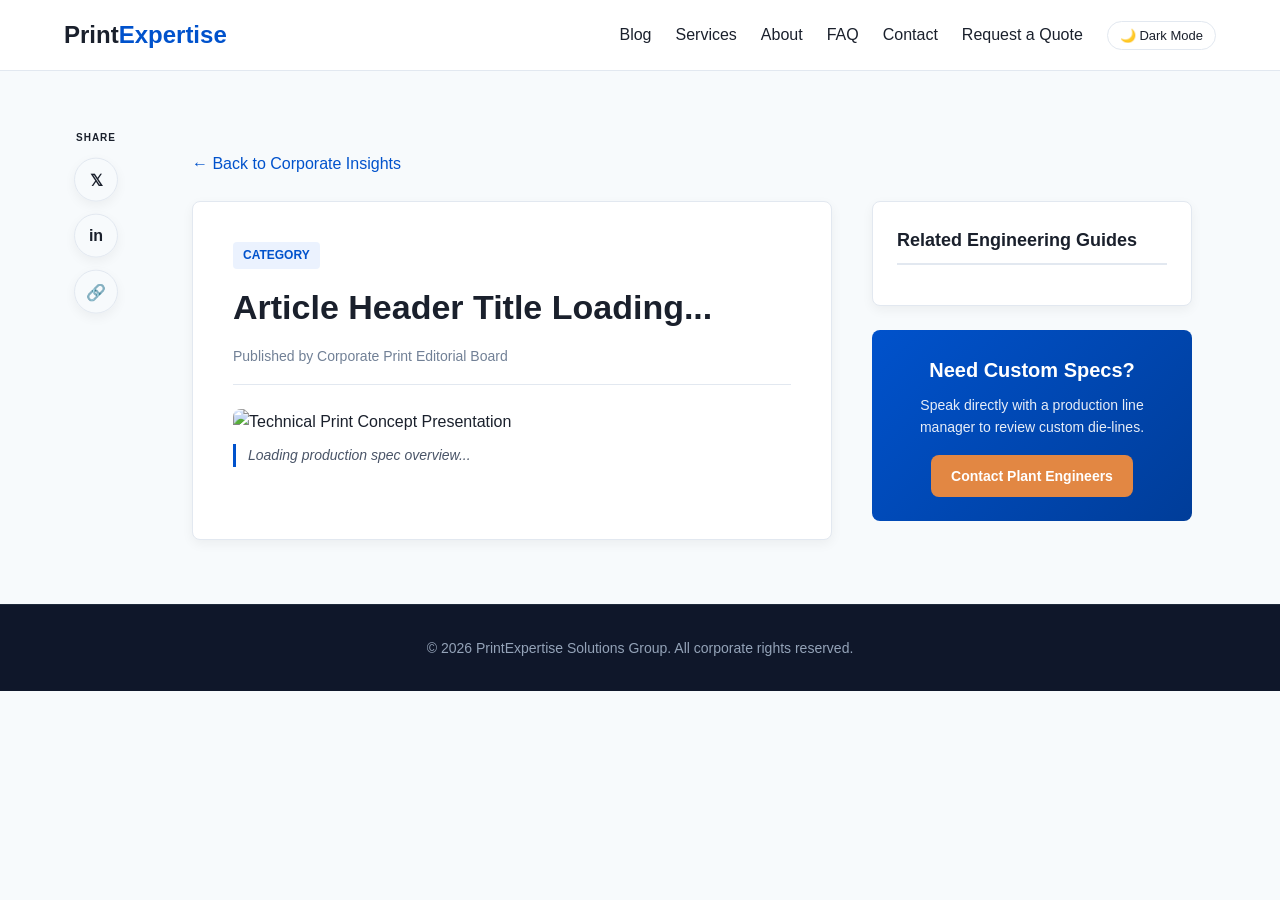
==== article-detail.html @ b83bb5b3 "Add files via upload" ====
<!DOCTYPE html>
<html lang="en" data-theme="light">
<head>
    <meta charset="UTF-8">
    <meta name="viewport" content="width=device-width, initial-scale=1.0">
    <title>Loading Technical Article... | PrintExpertise</title>
    <link rel="stylesheet" href="style.css">
</head>
<body>

    <!-- Header Navigation -->
    <header class="main-header">
        <div class="container header-flex">
		 <a href="index.html" class="logo">Print<span>Expertise</span></a>
           <!-- Mobile Menu Trigger Icon -->
        <button class="menu-toggle" id="mobileMenuBtn" aria-label="Toggle Menu">
            <span class="bar"></span>
            <span class="bar"></span>
            <span class="bar"></span>
        </button>

        <nav class="nav-links" id="navMenu">
            <a href="index.html">Blog</a>
            <a href="services.html">Services</a>
            <a href="about.html">About</a>
            <a href="faq.html">FAQ</a>
            <a href="contact.html">Contact</a>
            <a href="contact.html" class="cta-btn">Request a Quote</a>
            <button id="themeToggle" class="theme-toggle-btn" aria-label="Toggle Dark Mode">🌙 Toggle Theme</button>
            </nav>
        </div>
    </header>

    <!-- Master Detail View Flex Wrapper -->
    <div class="container detail-wrapper">
        
        <!-- Sticky Left-Side Social Sharing Hub -->
        <aside class="sticky-share-panel">
            <div class="share-title">SHARE</div>
            <button class="share-btn x-btn" onclick="window.open('https://twitter.com)">𝕏</button>
            <button class="share-btn ln-btn" onclick="window.open('https://linkedin.com)">in</button>
            <button class="share-btn link-btn" id="copyLinkBtn">🔗</button>
            <div class="copy-alert" id="copyAlert">Copied!</div>
        </aside>

        <!-- Article Content Wrapper -->
        <!-- Article Content Wrapper inside article-detail.html -->
<main class="container article-detail-container" style="max-width: 1200px; margin-top: 40px; margin-bottom: 64px;">
    <a href="index.html" class="back-link">&larr; Back to Corporate Insights</a>
    
    <!-- 2-Column Responsive Split Layout Matrix Grid -->
    <div class="article-split-layout" style="display: grid; grid-template-columns: 8fr 4fr; gap: 40px; align-items: start;">
        
        <!-- Column 1: Main Content Profile -->
        <article class="full-article" style="background: #ffffff; padding: 40px; border-radius: var(--radius); box-shadow: var(--shadow);">
            <div id="articleBadge" class="card-badge detail-badge" style="margin:0 0 16px 0;">Category</div>
            <h1 id="articleTitle" style="font-size: 34px; margin-bottom: 16px; line-height: 1.3;">Article Header Title Loading...</h1>
            <div id="articleMeta" class="article-meta" style="font-size: 14px; color: #718096; margin-bottom: 24px; padding-bottom: 16px; border-bottom: 1px solid var(--border-color);">Published by Corporate Print Editorial Board</div>
            
            <!-- Hero Image Display Component Wrap -->
            <div class="detail-image-container" style="width: 100%; border-radius: var(--radius); overflow: hidden; position: relative;">
                <!-- Above-the-fold image loads eagerly to prevent layout shifts -->
                <img id="articleHeroImage" src="" alt="Technical Print Concept Presentation" style="width: 100%; height: auto; display: block; object-fit: cover; max-height: 400px;" fetchpriority="high">
            </div>
            
            <!-- Advanced Dynamic Caption Node -->
            <figcaption id="imageCaption" style="font-size: 14px; font-style: italic; color: var(--text-main); margin-top: 10px; margin-bottom: 32px; padding-left: 12px; border-left: 3px solid var(--primary-color);">
                Loading production spec overview...
            </figcaption>
            
            <div id="articleBody" class="article-body">
                <!-- Rich text content blocks inject here -->
            </div>
        </article>

        <!-- Column 2: Sticky Related Posts Context Sidebar -->
        <aside class="detail-sidebar" style="position: sticky; top: 100px; display: flex; flex-direction: column; gap: 24px;">
            <div class="sidebar-widget" style="background: #ffffff; padding: 24px; border-radius: var(--radius); box-shadow: var(--shadow);">
                <h3 style="margin-bottom: 16px; font-size: 18px; border-bottom: 2px solid var(--border-color); padding-bottom: 8px;">Related Engineering Guides</h3>
                <div id="relatedPostsContainer" style="display: flex; flex-direction: column; gap: 20px;">
                    <!-- Matching thumbnail card modules loop inject dynamically here via JavaScript -->
                </div>
            </div>
            
            <!-- Re-anchored Short B2B Quick Callout Button Panel -->
            <div class="cta-box" style="margin-top: 0; padding: 24px; text-align: center;">
                <h3 style="font-size: 20px; margin-bottom: 8px;">Need Custom Specs?</h3>
                <p style="font-size: 14px; opacity: 0.9; margin-bottom: 16px;">Speak directly with a production line manager to review custom die-lines.</p>
                <a href="contact.html" class="cta-btn large-cta" style="padding: 10px 20px; font-size: 14px;">Contact Plant Engineers</a>
            </div>
        </aside>

    </div>
</main>
    </div>

    <footer class="main-footer">
        <p>&copy; 2026 PrintExpertise Solutions Group. All corporate rights reserved.</p>
    </footer>

	<script src="menu.js"></script>
</body>
</html>
---- style.css ----
/* Color Systems Matrix */
/* ==========================================================================
   Theme Variables Matrix Configuration
   ========================================================================== */
/* Light Base Theme Mapping */
:root, html[data-theme="light"] {
    --primary-color: #0052cc;
    --dark-neutral: #1a202c;
    --light-neutral: #f7fafc;
    --card-bg: #ffffff;
    --accent-color: #e28743;
    --text-main: #4a5568;
    --border-color: #e2e8f0;
    --shadow: 0 4px 12px rgba(0, 0, 0, 0.05);
    --radius: 8px;
}

/* Dark Base Theme Overrides */
html[data-theme="dark"] {
    --primary-color: #3b82f6;       /* Brighter neon blue for clear visibility on dark layout backgrounds */
    --dark-neutral: #f7fafc;        /* Off-white text reading surfaces */
    --light-neutral: #0f172a;       /* Deep slate base layout sheet background */
    --card-bg: #1e293b;             /* High-contrast lighter slate element containment card fills */
    --text-main: #94a3b8;           /* Muted reading gray contrast typography scale */
    --border-color: #334155;        /* Subdued structural line delimiters */
    --shadow: 0 4px 16px rgba(0, 0, 0, 0.3);
}

/* Base element structural transitions */
body {
    background-color: var(--light-neutral);
    color: var(--dark-neutral);
    line-height: 1.6;
    transition: background-color 0.3s ease, color 0.3s ease; /* Fluid color shifting */
}

/* Refactor structural layout nodes to support variables mapping */
.main-header, .sidebar-widget, .blog-card, .full-article, .sidebar-thumb-card {
    background-color: var(--card-bg) !important;
    border-color: var(--border-color) !important;
    transition: background-color 0.3s ease, border-color 0.3s ease;
}

.card-image-wrap, .print-table th, .calculator-output-panel {
    background-color: var(--light-neutral) !important;
    color: var(--dark-neutral) !important;
}

.card-badge {
    background-color: rgba(59, 130, 246, 0.1) !important; /* Semi-transparent color fill across variable steps */
    color: var(--primary-color) !important;
}
/* Base Document Formatting */
* {
    box-sizing: border-box;
    margin: 0;
    padding: 0;
    font-family: -apple-system, BlinkMacSystemFont, "Segoe UI", Roboto, Helvetica, Arial, sans-serif;
    transition: background-color 0.25s ease, border-color 0.25s ease;
}

.container { max-width: 1200px; margin: 0 auto; padding: 0 24px; }
.small-container { max-width: 650px; }

/* Navigation Bar */
.main-header {
    background: var(--bg-surface);
    border-bottom: 1px solid var(--border-color);
    padding: 16px 0;
    position: sticky;
    top: 0;
    z-index: 100;
}
.header-flex { display: flex; justify-content: space-between; align-items: center; }
.logo { font-size: 24px; font-weight: 800; text-decoration: none; color: var(--text-primary); }
.logo span { color: var(--primary-color); }
.nav-links { display: flex; align-items: center; }
.nav-links a { text-decoration: none; color: var(--text-muted); margin-left: 24px; font-weight: 500; }
.nav-links a.active { color: var(--primary-color); }

/* Theme Swap Button */
.theme-toggle-btn {
    background: var(--bg-main);
    color: var(--text-primary);
    border: 1px solid var(--border-color);
    padding: 6px 12px;
    border-radius: 20px;
    cursor: pointer;
    font-size: 13px;
    margin-left: 24px;
}

/* Archive Banner */
.blog-hero {
    background: linear-gradient(135deg, #1e293b 0%, #0f172a 100%);
    color: #ffffff;
    padding: 64px 0;
    text-align: center;
    margin-bottom: 40px;
}
.blog-hero h1 { font-size: 42px; margin-bottom: 12px; font-weight: 800; }
.blog-hero p { font-size: 18px; opacity: 0.85; max-width: 700px; margin: 0 auto 24px; }
.search-container input { width: 100%; max-width: 500px; padding: 14px 20px; border: none; border-radius: var(--radius); font-size: 16px; color: #1a202c; }

/* Grid Layout Architecture */
.blog-layout { display: grid; grid-template-columns: 260px 1fr; gap: 40px; margin-bottom: 64px; }
.sidebar-widget { background: var(--bg-surface); padding: 24px; border-radius: var(--radius); box-shadow: var(--shadow); border: 1px solid var(--border-color); }
.sidebar-widget h3 { margin-bottom: 16px; font-size: 18px; }
.category-list { list-style: none; }
.category-list li { margin-bottom: 6px; }
.filter-btn { width: 100%; text-align: left; background: transparent; border: none; padding: 10px; font-size: 15px; cursor: pointer; border-radius: 6px; color: var(--text-muted); }
.filter-btn.active, .filter-btn:hover { background-color: var(--bg-main); color: var(--primary-color); font-weight: 600; }

.articles-grid { display: grid; grid-template-columns: repeat(auto-fill, minmax(320px, 1fr)); gap: 24px; }
.blog-card { background: var(--bg-surface); border-radius: var(--radius); box-shadow: var(--shadow); overflow: hidden; display: flex; flex-direction: column; border: 1px solid var(--border-color); }
.card-badge { background-color: var(--card-badge-bg); color: var(--primary-color); padding: 4px 10px; font-size: 12px; font-weight: 700; text-transform: uppercase; width: max-content; margin: 20px 20px 0; border-radius: 4px; }
.card-content { padding: 20px; flex-grow: 1; display: flex; flex-direction: column; }
.card-content h2 { font-size: 19px; margin-bottom: 10px; }
.card-content h2 a { text-decoration: none; color: var(--text-primary); }
.card-content p { color: var(--text-muted); font-size: 14px; margin-bottom: 20px; flex-grow: 1; }
.card-footer { display: flex; justify-content: space-between; align-items: center; border-top: 1px solid var(--border-color); padding-top: 14px; font-size: 13px; color: var(--text-muted); }
.read-more { font-weight: 600; color: var(--primary-color); text-decoration: none; }

/* Form Processing Section Layout */
.quote-section { padding: 64px 0; background: var(--bg-surface); border-top: 1px solid var(--border-color); }
.quote-form-container h2 { font-size: 28px; margin-bottom: 8px; text-align: center; }
.quote-form-container p { text-align: center; color: var(--text-muted); margin-bottom: 32px; }
.form-group { display: flex; flex-direction: column; margin-bottom: 20px; }
.form-group label { font-size: 14px; font-weight: 600; margin-bottom: 6px; color: var(--text-primary); }
.form-group input, .form-group select { padding: 12px; border: 1px solid var(--border-color); background: var(--bg-main); color: var(--text-primary); border-radius: var(--radius); font-size: 15px; }
.form-group input:focus, .form-group select:focus { outline: 2px solid var(--primary-color); }
.form-row { display: grid; grid-template-columns: 1fr 1fr; gap: 20px; }

/* Validator Output Strings */
.error-msg { font-size: 12px; color: #e53e3e; margin-top: 4px; display: none; }
.form-group.invalid input, .form-group.invalid select { border-color: #e53e3e; }
.form-group.invalid .error-msg { display: block; }
.submit-btn { background: var(--primary-color); color: #ffffff; border: none; padding: 14px; font-weight: 600; font-size: 16px; border-radius: var(--radius); cursor: pointer; width: 100%; margin-top: 10px; }
.submit-btn:hover { background: var(--primary-hover); }
.form-success-box { display: none; background: #c6f6d5; color: #22543d; padding: 20px; border-radius: var(--radius); text-align: center; font-weight: 600; margin-top: 20px; }

/* Post Article Content View Split Wrapper */
.detail-wrapper { display: flex; gap: 40px; margin-top: 40px; position: relative; }
.article-detail-container { max-width: 800px; flex-grow: 1; margin-bottom: 64px; }

/* Sticky Left Side Dock Elements */
.sticky-share-panel { position: sticky; top: 120px; height: max-content; display: flex; flex-direction: column; align-items: center; gap: 12px; padding: 10px; }
.share-title { font-size: 10px; font-weight: 700; color: var(--text-muted); letter-spacing: 1px; }
.share-btn { width: 44px; height: 44px; border-radius: 50%; border: 1px solid var(--border-color); background: var(--bg-surface); color: var(--text-primary); font-weight: bold; font-size: 16px; cursor: pointer; display: flex; align-items: center; justify-content: center; box-shadow: var(--shadow); }
.share-btn:hover { transform: scale(1.08); color: var(--primary-color); }
.copy-alert { background: #48bb78; color: white; font-size: 11px; padding: 2px 6px; border-radius: 4px; display: none; }

/* In-Post Elements */
.back-link { display: inline-block; margin-bottom: 24px; color: var(--primary-color); text-decoration: none; font-weight: 500; }
.full-article { background: var(--bg-surface); padding: 40px; border-radius: var(--radius); box-shadow: var(--shadow); border: 1px solid var(--border-color); }
.full-article h1 { font-size: 34px; line-height: 1.3; margin-bottom: 16px; }
.article-meta { font-size: 14px; color: var(--text-muted); margin-bottom: 32px; border-bottom: 1px solid var(--border-color); padding-bottom: 16px; }
.article-body h2 { font-size: 24px; margin: 32px 0 16px; }
.article-body p { font-size: 17px; color: var(--text-muted); margin-bottom: 20px; line-height: 1.7; }
.article-body ul { margin-bottom: 20px; padding-left: 24px; color: var(--text-muted); }
.article-body li { margin-bottom: 8px; }

.print-table { width: 100%; border-collapse: collapse; margin: 32px 0; }
.print-table th, .print-table td { padding: 12px; border: 1px solid var(--border-color); text-align: left; }
.print-table th { background-color: var(--bg-main); font-weight: 600; }

.cta-box { background: linear-gradient(135deg, #0052cc 0%, #003d99 100%); color: #ffffff; padding: 40px; border-radius: var(--radius); margin-top: 40px; text-align: center; }
.cta-box h3 { font-size: 24px; margin-bottom: 12px; color: #ffffff;}
.cta-box p { opacity: 0.9; max-width: 600px; margin: 0 auto 24px; color: #ffffff;}
.large-cta { background-color: var(--accent-color); color: white; text-decoration: none; padding: 14px 32px; border-radius: var(--radius); font-weight: 600; display: inline-block; }

.main-footer { background: #0f172a; color: #94a3b8; text-align: center; padding: 32px 0; font-size: 14px; border-top: 1px solid #1e293b; }

/* Responsive Scale Layout shifts */
@media (max-width: 768px) {
    .blog-layout { grid-template-columns: 1fr; }
    .detail-wrapper { flex-direction: column-reverse; }
    .sticky-share-panel { position: static; flex-direction: row; justify-content: center; padding: 20px 0; border-top: 1px solid var(--border-color); }
    .form-row { grid-template-columns: 1fr; gap: 0; }
    .nav-links a:not([href*="quote"]) { display: none; }
}

/* ==========================================================================
   Responsive Mobile Menu Additions
   ========================================================================== */

/* Hamburger Button Icon Configuration */
.menu-toggle {
    display: none;
    flex-direction: column;
    justify-content: space-between;
    width: 24px;
    height: 18px;
    background: transparent;
    border: none;
    cursor: pointer;
    z-index: 110;
}

.menu-toggle .bar {
    width: 100%;
    height: 2px;
    background-color: var(--dark-neutral);
    border-radius: 2px;
    transition: all 0.3s ease;
}

/* Page Layout Utility Grids */
.grid-2 { display: grid; grid-template-columns: 1fr 1fr; gap: 40px; align-items: center; }
.grid-3 { display: grid; grid-template-columns: repeat(auto-fit, minmax(280px, 1fr)); gap: 24px; }

/* Interactive Accordion Layout */
/* ==========================================================================
   B2B Interactive Accordion Engine
   ========================================================================== */
.faq-item { 
    background-color: var(--card-bg) !important; 
    border: 1px solid var(--border-color) !important; 
    border-radius: var(--radius); 
    margin-bottom: 16px; 
    overflow: hidden;
    transition: background-color 0.3s ease, border-color 0.3s ease;
}

/* Question Header styling */
.faq-question { 
    width: 100%; 
    padding: 20px; 
    text-align: left; 
    background: none !important; /* Strips implicit global button fills */
    border: none !important; 
    font-size: 17px; 
    font-weight: 700; 
    cursor: pointer; 
    display: flex; 
    justify-content: space-between; 
    align-items: center;
    transition: color 0.2s ease;
    
    /* Dynamically evaluates: Deep charcoal black in Light Mode, crisp silver white in Dark Mode */
    color: var(--dark-neutral) !important; 
}

/* Visual Anchor Indicators (+/- status symbols) */
.faq-question::after { 
    content: '+'; 
    font-size: 22px; 
    font-weight: 600;
    color: var(--primary-color) !important; 
    transition: transform 0.2s; 
}

/* Rotate indicator icon slightly when container opens */
.faq-item.open .faq-question::after { 
    content: '−';
}

/* Hidden container channel block */
.faq-answer { 
    max-height: 0; 
    overflow: hidden; 
    transition: max-height 0.3s cubic-bezier(0.4, 0, 0.2, 1), padding 0.3s ease; 
    padding: 0 20px;
}

/* Open expansion variable state */
.faq-item.open .faq-answer { 
    /* Max-height uses dynamic script parameters. This block holds structural line-height thresholds */
    padding: 0 20px 20px 20px; 
}

/* Inside Paragraph Contrast Fix */
.faq-answer p {
    margin: 0;
    font-size: 15px;
    line-height: 1.6;
    /* Soft dark gray reading text in Light Mode, clean light gray in Dark Mode */
    color: var(--text-main) !important; 
}


/* Contact Interface Inputs */
.form-group { margin-bottom: 20px; }
.form-group label { display: block; font-size: 14px; font-weight: 600; margin-bottom: 6px; }
.form-group input, .form-group select, .form-group textarea { width: 100%; padding: 12px; border: 1px solid var(--border-color); border-radius: var(--radius); font-size: 15px; background: #ffffff; }
.form-group textarea { height: 120px; resize: vertical; }

/* Responsive Media Queries Override */
/* ==========================================================================
   Bulletproof Mobile Navigation System Engine
   ========================================================================== */
/* ==========================================================================
   Restored & Optimized Mobile Navigation Engine
   ========================================================================== */
@media (max-width: 768px) {
    /* 1. Force display of the hamburger toggle button */
    .menu-toggle { 
        display: flex !important; 
        flex-direction: column;
        justify-content: space-between;
        width: 24px;
        height: 18px;
        background: transparent;
        border: none;
        cursor: pointer;
        z-index: 1001; /* Keeps button over the sliding drawer panel */
    }

    .menu-toggle .bar {
        width: 100%;
        height: 2px;
        background-color: var(--dark-neutral, #1a202c);
        border-radius: 2px;
        transition: all 0.3s ease;
    }

    /* 2. Base configuration for the hidden mobile slide-out drawer container */
    .nav-links {
        position: fixed !important;
        top: 0 !important;
        right: -100% !important; /* Kept safely offscreen by default */
        width: 280px !important;
        height: 100vh !important;
        background-color: var(--card-bg, #ffffff) !important; /* White in light mode, deep slate in dark mode */
        box-shadow: -4px 0 12px rgba(0,0,0,0.15) !important;
        
        display: flex !important;
        flex-direction: column !important;
        justify-content: flex-start !important;
        align-items: flex-start !important;
        
        padding: 80px 24px 24px 24px !important;
        transition: right 0.3s cubic-bezier(0.4, 0, 0.2, 1) !important;
        z-index: 1000 !important;
    }

    /* 3. Script-triggered sliding state rule */
    .nav-links.active {
        right: 0 !important; /* Slides the drawer out cleanly */
    }

    /* 4. Text contrast formatting across light and dark modes */
    .nav-links a,
    .nav-links a:not(.cta-btn),
    .nav-links .theme-toggle-btn,
    #themeToggle {
        display: block !important;
        visibility: visible !important;
        width: 100% !important;
        margin: 8px 0 !important;
        padding: 12px 0 !important;
        text-align: left !important;
        font-size: 16px !important;
        font-weight: 600 !important;
        background: none !important;
        border: none !important;
        border-bottom: 1px solid var(--border-color, #e2e8f0) !important;
        
        /* Dynamic link color flip: Charcoal in Light Mode, crisp White in Dark Mode */
        color: var(--dark-neutral) !important; 
    }

    /* 5. Keep primary CTA button styling readable and isolated */
    .nav-links a.cta-btn {
        background-color: var(--primary-color, #0052cc) !important;
        color: #ffffff !important; /* Locks text color to white for optimal contrast */
        text-align: center !important;
        border-radius: var(--radius, 8px) !important;
        padding: 12px 20px !important;
        border-bottom: none !important;
        margin-top: 16px !important;
    }

    /* Animated cross icon states */
    .menu-toggle.active .bar:nth-child(1) { transform: translateY(8px) rotate(45deg); }
    .menu-toggle.active .bar:nth-child(2) { opacity: 0; }
    .menu-toggle.active .bar:nth-child(3) { transform: translateY(-8px) rotate(-45deg); }

    /* Layout column system collapse utility */
    .blog-layout, .grid-2 { grid-template-columns: 1fr !important; gap: 24px !important; }
}


@media (max-width: 900px) {
    /* Collapse sidebars into linear downward layout matrices */
    .article-split-layout {
        grid-template-columns: 1fr !important;
        gap: 32px !important;
    }
    .detail-sidebar {
        position: static !important;
        width: 100% !important;
    }
}

@media (max-width: 768px) {
    /* Ensures link color flips safely to follow variables rather than hardcoded rules */
    .nav-links a,
    .nav-links a:not(.cta-btn),
    .nav-links .theme-toggle-btn {
        color: var(--dark-neutral) !important;
        border-bottom: 1px solid var(--border-color) !important;
    }
    
    .nav-links .cta-btn {
        color: #ffffff !important; /* Keep call to action links white text */
    }
}


.main-header {
    background: #ffffff;
    border-bottom: 1px solid var(--border-color);
    padding: 16px 0;
    position: sticky;
    top: 0;
    z-index: 1000; /* High index keeps it visible on top of cards and tables */
}

.header-flex {
    display: flex;
    justify-content: space-between;
    align-items: center;
    position: relative;
    width: 100%;
}
/* ==========================================================================
   Image Asset Media Aspect Handlers
   ========================================================================== */
.card-image-wrap {
    width: 100%;
    height: 200px;
    overflow: hidden;
    background-color: #edf2f7;
    position: relative;
    border-bottom: 1px solid var(--border-color);
}

.card-img {
    width: 100%;
    height: 100%;
    object-fit: cover; /* Crops image cleanly inside its container bounding box */
    object-position: center;
    transition: transform 0.3s ease;
}

/* Hover Zoom Micro-interaction */
.blog-card:hover .card-img {
    transform: scale(1.05);
}

/* Adjust margin when image is placed above badge in feed cards */
.blog-card .card-badge {
    margin: 16px 20px 0 20px !important;
}
/* ==========================================================================
   Image Thumbnail Preview Component
   ========================================================================== */
.preview-thumbnail-wrap {
    display: flex;
    flex-direction: column;
    align-items: center;
    justify-content: center;
    gap: 12px;
    margin-top: 8px;
}

.preview-img-container {
    width: 100px;
    height: 100px;
    border-radius: var(--radius);
    border: 2px solid var(--primary-color);
    overflow: hidden;
    background-color: #ffffff;
    box-shadow: var(--shadow);
}

.preview-img-container img {
    width: 100%;
    height: 100%;
    object-fit: cover;
}
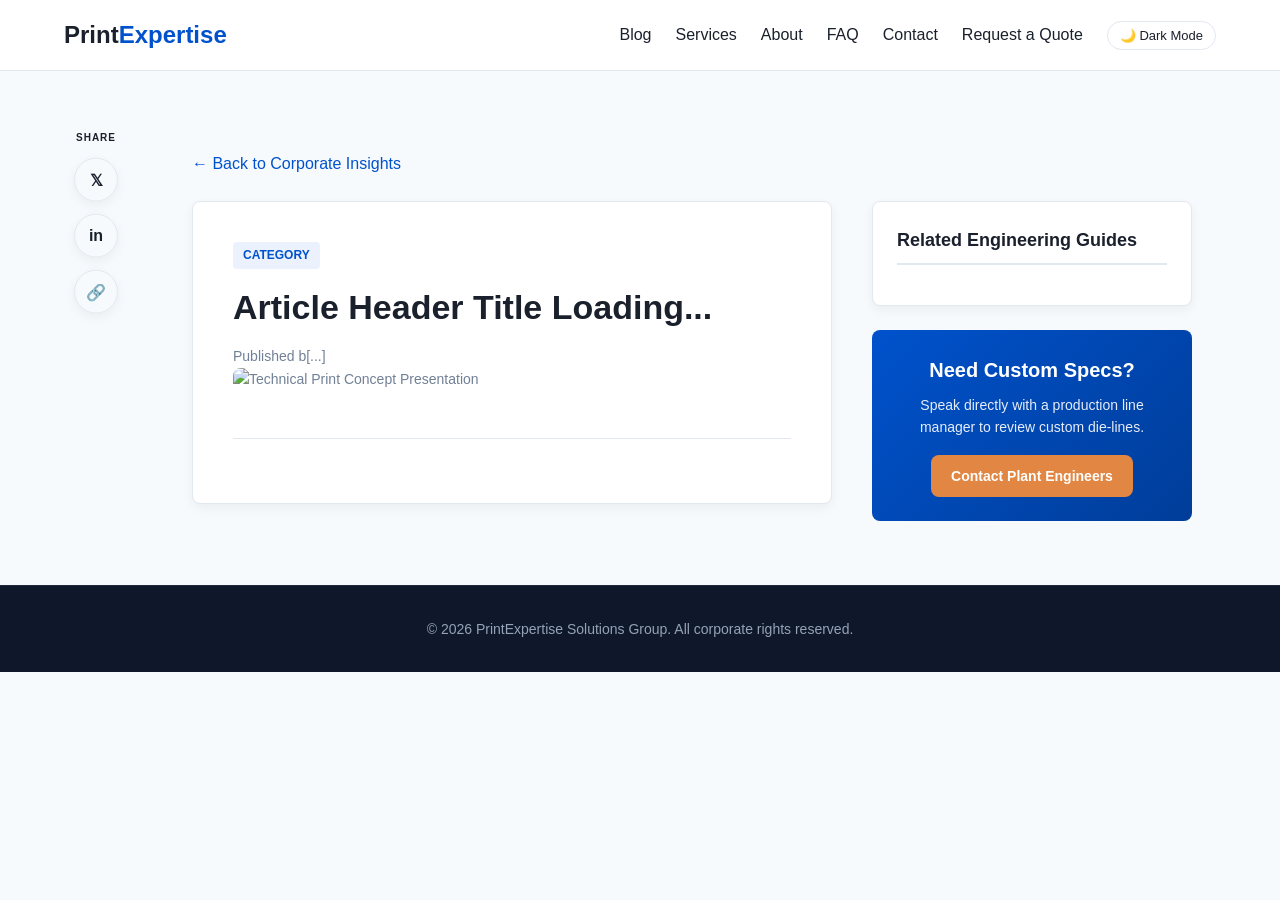
==== commit 31a33b51: "Update article-detail.html to include AJAX article loader script" ====
--- a/article-detail.html
+++ b/article-detail.html
@@ -1,103 +1,104 @@
-<!DOCTYPE html>
-<html lang="en" data-theme="light">
-<head>
-    <meta charset="UTF-8">
-    <meta name="viewport" content="width=device-width, initial-scale=1.0">
-    <title>Loading Technical Article... | PrintExpertise</title>
-    <link rel="stylesheet" href="style.css">
-</head>
-<body>
-
-    <!-- Header Navigation -->
-    <header class="main-header">
-        <div class="container header-flex">
-		 <a href="index.html" class="logo">Print<span>Expertise</span></a>
-           <!-- Mobile Menu Trigger Icon -->
-        <button class="menu-toggle" id="mobileMenuBtn" aria-label="Toggle Menu">
-            <span class="bar"></span>
-            <span class="bar"></span>
-            <span class="bar"></span>
-        </button>
-
-        <nav class="nav-links" id="navMenu">
-            <a href="index.html">Blog</a>
-            <a href="services.html">Services</a>
-            <a href="about.html">About</a>
-            <a href="faq.html">FAQ</a>
-            <a href="contact.html">Contact</a>
-            <a href="contact.html" class="cta-btn">Request a Quote</a>
-            <button id="themeToggle" class="theme-toggle-btn" aria-label="Toggle Dark Mode">🌙 Toggle Theme</button>
-            </nav>
-        </div>
-    </header>
-
-    <!-- Master Detail View Flex Wrapper -->
-    <div class="container detail-wrapper">
-        
-        <!-- Sticky Left-Side Social Sharing Hub -->
-        <aside class="sticky-share-panel">
-            <div class="share-title">SHARE</div>
-            <button class="share-btn x-btn" onclick="window.open('https://twitter.com)">𝕏</button>
-            <button class="share-btn ln-btn" onclick="window.open('https://linkedin.com)">in</button>
-            <button class="share-btn link-btn" id="copyLinkBtn">🔗</button>
-            <div class="copy-alert" id="copyAlert">Copied!</div>
-        </aside>
-
-        <!-- Article Content Wrapper -->
-        <!-- Article Content Wrapper inside article-detail.html -->
-<main class="container article-detail-container" style="max-width: 1200px; margin-top: 40px; margin-bottom: 64px;">
-    <a href="index.html" class="back-link">&larr; Back to Corporate Insights</a>
-    
-    <!-- 2-Column Responsive Split Layout Matrix Grid -->
-    <div class="article-split-layout" style="display: grid; grid-template-columns: 8fr 4fr; gap: 40px; align-items: start;">
-        
-        <!-- Column 1: Main Content Profile -->
-        <article class="full-article" style="background: #ffffff; padding: 40px; border-radius: var(--radius); box-shadow: var(--shadow);">
-            <div id="articleBadge" class="card-badge detail-badge" style="margin:0 0 16px 0;">Category</div>
-            <h1 id="articleTitle" style="font-size: 34px; margin-bottom: 16px; line-height: 1.3;">Article Header Title Loading...</h1>
-            <div id="articleMeta" class="article-meta" style="font-size: 14px; color: #718096; margin-bottom: 24px; padding-bottom: 16px; border-bottom: 1px solid var(--border-color);">Published by Corporate Print Editorial Board</div>
-            
-            <!-- Hero Image Display Component Wrap -->
-            <div class="detail-image-container" style="width: 100%; border-radius: var(--radius); overflow: hidden; position: relative;">
-                <!-- Above-the-fold image loads eagerly to prevent layout shifts -->
-                <img id="articleHeroImage" src="" alt="Technical Print Concept Presentation" style="width: 100%; height: auto; display: block; object-fit: cover; max-height: 400px;" fetchpriority="high">
-            </div>
-            
-            <!-- Advanced Dynamic Caption Node -->
-            <figcaption id="imageCaption" style="font-size: 14px; font-style: italic; color: var(--text-main); margin-top: 10px; margin-bottom: 32px; padding-left: 12px; border-left: 3px solid var(--primary-color);">
-                Loading production spec overview...
-            </figcaption>
-            
-            <div id="articleBody" class="article-body">
-                <!-- Rich text content blocks inject here -->
-            </div>
-        </article>
-
-        <!-- Column 2: Sticky Related Posts Context Sidebar -->
-        <aside class="detail-sidebar" style="position: sticky; top: 100px; display: flex; flex-direction: column; gap: 24px;">
-            <div class="sidebar-widget" style="background: #ffffff; padding: 24px; border-radius: var(--radius); box-shadow: var(--shadow);">
-                <h3 style="margin-bottom: 16px; font-size: 18px; border-bottom: 2px solid var(--border-color); padding-bottom: 8px;">Related Engineering Guides</h3>
-                <div id="relatedPostsContainer" style="display: flex; flex-direction: column; gap: 20px;">
-                    <!-- Matching thumbnail card modules loop inject dynamically here via JavaScript -->
-                </div>
-            </div>
-            
-            <!-- Re-anchored Short B2B Quick Callout Button Panel -->
-            <div class="cta-box" style="margin-top: 0; padding: 24px; text-align: center;">
-                <h3 style="font-size: 20px; margin-bottom: 8px;">Need Custom Specs?</h3>
-                <p style="font-size: 14px; opacity: 0.9; margin-bottom: 16px;">Speak directly with a production line manager to review custom die-lines.</p>
-                <a href="contact.html" class="cta-btn large-cta" style="padding: 10px 20px; font-size: 14px;">Contact Plant Engineers</a>
-            </div>
-        </aside>
-
-    </div>
-</main>
-    </div>
-
-    <footer class="main-footer">
-        <p>&copy; 2026 PrintExpertise Solutions Group. All corporate rights reserved.</p>
-    </footer>
-
-	<script src="menu.js"></script>
-</body>
-</html>
+<!DOCTYPE html>
+<html lang="en" data-theme="light">
+<head>
+    <meta charset="UTF-8">
+    <meta name="viewport" content="width=device-width, initial-scale=1.0">
+    <title>Loading Technical Article... | PrintExpertise</title>
+    <link rel="stylesheet" href="style.css">
+</head>
+<body>
+
+    <!-- Header Navigation -->
+    <header class="main-header">
+        <div class="container header-flex">
+			 <a href="index.html" class="logo">Print<span>Expertise</span></a>
+           <!-- Mobile Menu Trigger Icon -->
+        <button class="menu-toggle" id="mobileMenuBtn" aria-label="Toggle Menu">
+            <span class="bar"></span>
+            <span class="bar"></span>
+            <span class="bar"></span>
+        </button>
+
+        <nav class="nav-links" id="navMenu">
+            <a href="index.html">Blog</a>
+            <a href="services.html">Services</a>
+            <a href="about.html">About</a>
+            <a href="faq.html">FAQ</a>
+            <a href="contact.html">Contact</a>
+            <a href="contact.html" class="cta-btn">Request a Quote</a>
+            <button id="themeToggle" class="theme-toggle-btn" aria-label="Toggle Dark Mode">🌙 Toggle Theme</button>
+            </nav>
+        </div>
+    </header>
+
+    <!-- Master Detail View Flex Wrapper -->
+    <div class="container detail-wrapper">
+        
+        <!-- Sticky Left-Side Social Sharing Hub -->
+        <aside class="sticky-share-panel">
+            <div class="share-title">SHARE</div>
+            <button class="share-btn x-btn" onclick="window.open('https://twitter.com)">𝕏</button>
+            <button class="share-btn ln-btn" onclick="window.open('https://linkedin.com)">in</button>
+            <button class="share-btn link-btn" id="copyLinkBtn">🔗</button>
+            <div class="copy-alert" id="copyAlert">Copied!</div>
+        </aside>
+
+        <!-- Article Content Wrapper -->
+        <!-- Article Content Wrapper inside article-detail.html -->
+<main class="container article-detail-container" style="max-width: 1200px; margin-top: 40px; margin-bottom: 64px;">
+    <a href="index.html" class="back-link">&larr; Back to Corporate Insights</a>
+    
+    <!-- 2-Column Responsive Split Layout Matrix Grid -->
+    <div class="article-split-layout" style="display: grid; grid-template-columns: 8fr 4fr; gap: 40px; align-items: start;">
+        
+        <!-- Column 1: Main Content Profile -->
+        <article class="full-article" style="background: #ffffff; padding: 40px; border-radius: var(--radius); box-shadow: var(--shadow);">
+            <div id="articleBadge" class="card-badge detail-badge" style="margin:0 0 16px 0;">Category</div>
+            <h1 id="articleTitle" style="font-size: 34px; margin-bottom: 16px; line-height: 1.3;">Article Header Title Loading...</h1>
+            <div id="articleMeta" class="article-meta" style="font-size: 14px; color: #718096; margin-bottom: 24px; padding-bottom: 16px; border-bottom: 1px solid var(--border-color);">Published b[...]
+            
+            <!-- Hero Image Display Component Wrap -->
+            <div class="detail-image-container" style="width: 100%; border-radius: var(--radius); overflow: hidden; position: relative;">
+                <!-- Above-the-fold image loads eagerly to prevent layout shifts -->
+                <img id="articleHeroImage" src="" alt="Technical Print Concept Presentation" style="width: 100%; height: auto; display: block; object-fit: cover; max-height: 400px;" fetchpriority=[...]
+            </div>
+            
+            <!-- Advanced Dynamic Caption Node -->
+            <figcaption id="imageCaption" style="font-size: 14px; font-style: italic; color: var(--text-main); margin-top: 10px; margin-bottom: 32px; padding-left: 12px; border-left: 3px solid var[...]
+                Loading production spec overview...
+            </figcaption>
+            
+            <div id="articleBody" class="article-body">
+                <!-- Rich text content blocks inject here -->
+            </div>
+        </article>
+
+        <!-- Column 2: Sticky Related Posts Context Sidebar -->
+        <aside class="detail-sidebar" style="position: sticky; top: 100px; display: flex; flex-direction: column; gap: 24px;">
+            <div class="sidebar-widget" style="background: #ffffff; padding: 24px; border-radius: var(--radius); box-shadow: var(--shadow);">
+                <h3 style="margin-bottom: 16px; font-size: 18px; border-bottom: 2px solid var(--border-color); padding-bottom: 8px;">Related Engineering Guides</h3>
+                <div id="relatedPostsContainer" style="display: flex; flex-direction: column; gap: 20px;">
+                    <!-- Matching thumbnail card modules loop inject dynamically here via JavaScript -->
+                </div>
+            </div>
+            
+            <!-- Re-anchored Short B2B Quick Callout Button Panel -->
+            <div class="cta-box" style="margin-top: 0; padding: 24px; text-align: center;">
+                <h3 style="font-size: 20px; margin-bottom: 8px;">Need Custom Specs?</h3>
+                <p style="font-size: 14px; opacity: 0.9; margin-bottom: 16px;">Speak directly with a production line manager to review custom die-lines.</p>
+                <a href="contact.html" class="cta-btn large-cta" style="padding: 10px 20px; font-size: 14px;">Contact Plant Engineers</a>
+            </div>
+        </aside>
+
+    </div>
+</main>
+    </div>
+
+    <footer class="main-footer">
+        <p>&copy; 2026 PrintExpertise Solutions Group. All corporate rights reserved.</p>
+    </footer>
+
+	<script src="menu.js"></script>
+    <script src="load-article.js"></script>
+</body>
+</html>
